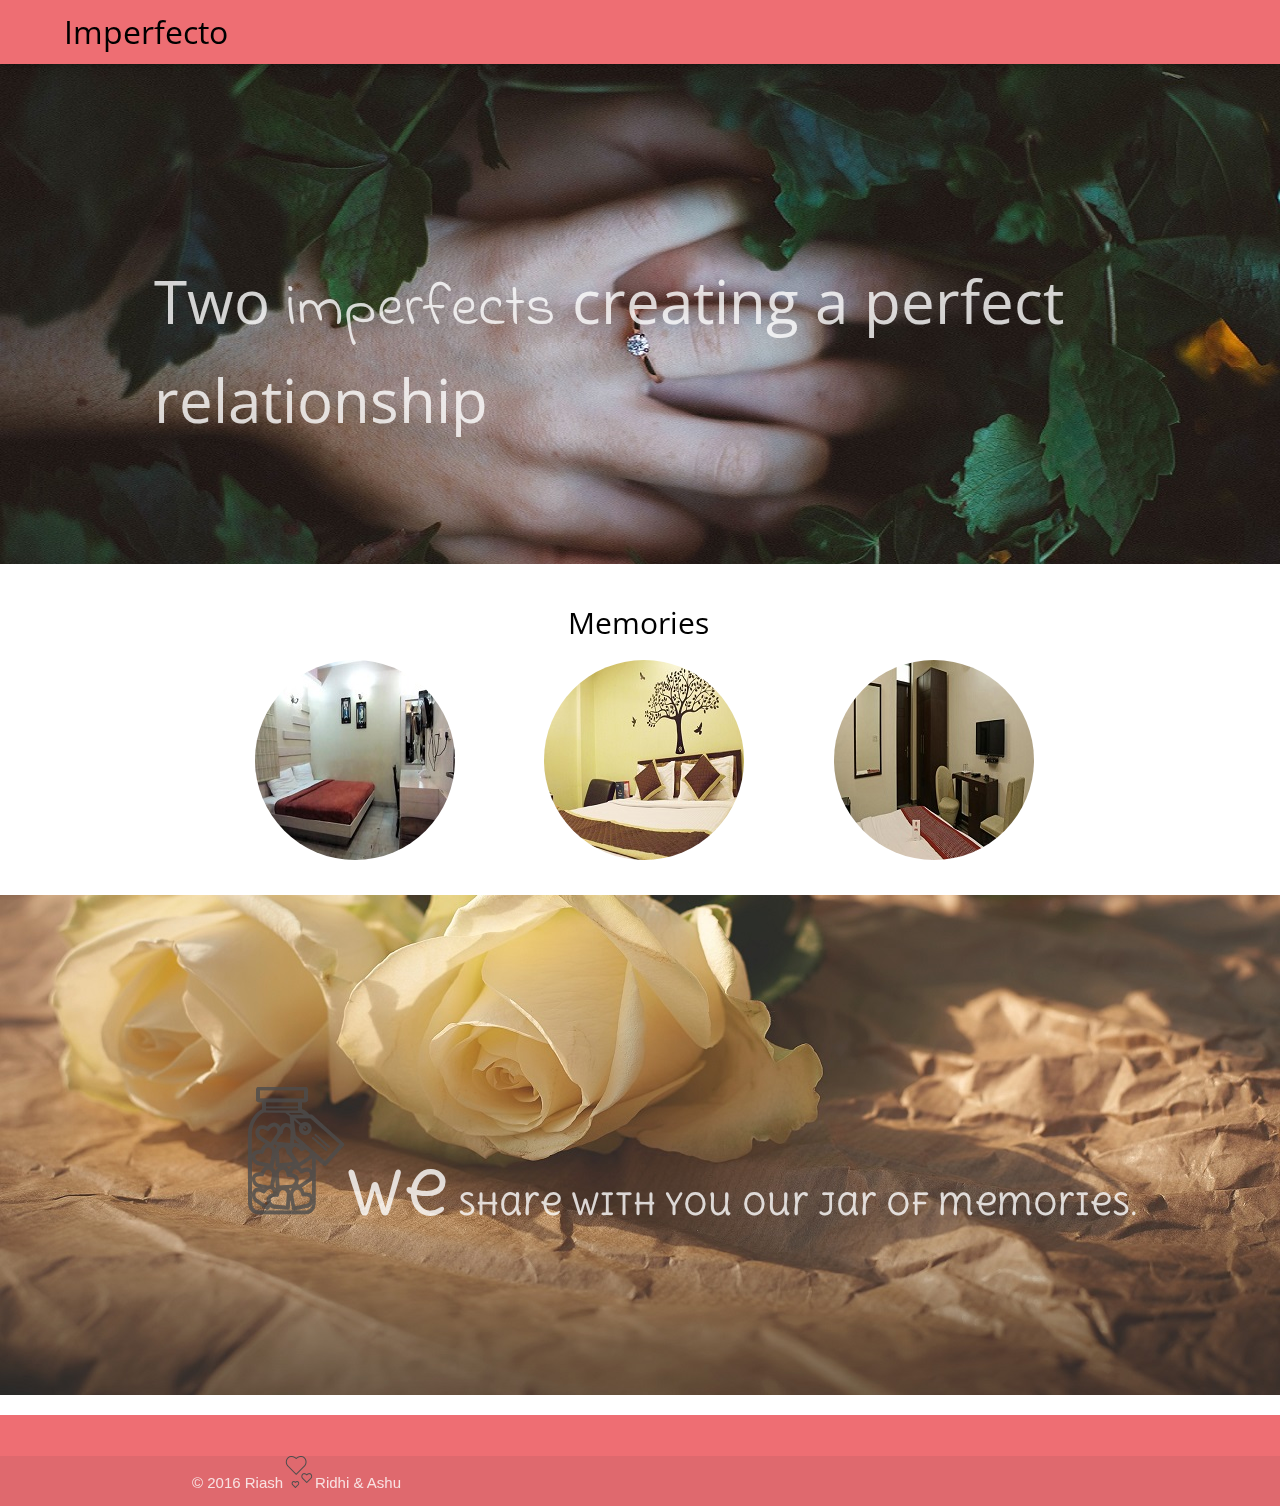
==== index.html @ 9f2d2481 "changesss" ====
<!DOCTYPE html>
<html>
<head>
	<title>Imperfecto</title>
	 <link href="http://fonts.googleapis.com/icon?family=Material+Icons" rel="stylesheet">
      <!--Import materialize.css-->
      <link type="text/css" rel="stylesheet" href="materialize.min.css" />
      <link href="https://fonts.googleapis.com/css?family=Open+Sans+Condensed:300" rel="stylesheet">
      <link href="https://fonts.googleapis.com/css?family=Indie+Flower" rel="stylesheet">
      <link href="https://fonts.googleapis.com/css?family=Delius+Unicase" rel="stylesheet">

</head>
<style type="text/css">
  .memories{
    list-style-type: none;
  }
  .mem{
    float: left;

  }
  .m1{
    height: 200px;
    width: 200px;
    border-radius: 50%;
    background-image: url('hotel.jpg');
    
    background-color: #000;
  }
  .m2{
    height: 200px;
    width: 200px;
    border-radius: 50%;
    background-image: url('hotel2.jpg');
    
    background-color: #000;
  }
  .m3{
    height: 200px;
    width: 200px;
    border-radius: 50%;
    background-image: url('hotel3.jpg');
    
    background-color: #000;
  }
</style>
<body>
<nav >
    <div class="nav-wrapper" style="background-color: : #91f993">
      <a href="#" class="brand-logo" style="font-family: 'Open Sans Condensed', sans-serif;color: #000;margin-left:5%">Imperfecto</a>
      
    </div>
  </nav>

 <div class="parallax-container">
    <div class="parallax"><img src="newbg.jpg" ></div>
    <div class="tag"><p style="font-family: 'Open Sans Condensed', sans-serif;color: #fff;font-size: 60px;margin-left:12%;margin-top: 15%;opacity: 0.8 ">Two <span style="font-family: 'Indie Flower', cursive;">imperfects</span> creating a perfect relationship</p></div>
  </div>
  <div class="section white">
    <div class="row container">
      <h2 class="header" style="font-family: 'Open Sans Condensed', sans-serif;color: #000;font-size:30px;margin-left: 42% ">Memories</h2>
      <ul class="memories">
      <li class="mem" style="margin-left: 7%">
      <div class="m1"></div>
      </li>
      <li class="mem" style="margin-left: 10%">
       <div class="m2"></div>
       </li>
       <li class="mem" style="margin-left: 10%">
       <div class="m3"></div>
       </li>
      </ul>
      <p class="grey-text text-darken-3 lighten-3"></p>
    </div>
  </div>
  <div class="parallax-container">
    <div class="parallax"><img src="bg2.jpg"></div>
     <div class="tag"><p style="font-family: 'Delius Unicase', cursive;color: #fff;font-size: 30px;margin-left:17%;margin-top: 15%;opacity: 0.8 "><img src="jar.png"><span style="font-size: 60px">We</span> share with you our jar of memories.</p></div>
  </div>
<footer class="page-footer">
          <div class="container">
            <div class="row">
              <div class="col l6 s12">
               
              </div>
              <div class="col l4 offset-l2 s12">
            
               
              </div>
            </div>
          </div>
          <div class="footer-copyright">
            <div class="container">
            © 2016 Riash<img src="heart.png">Ridhi  & Ashu
            <a class="grey-text text-lighten-4 right" href="#!"></a>
            </div>
          </div>
        </footer>
            


</body>
<script type="text/javascript" src="jquery.js"></script>
      <script type="text/javascript" src="materialize.min.js"></script>
      <script type="text/javascript" src="main.js"></script>
</html>
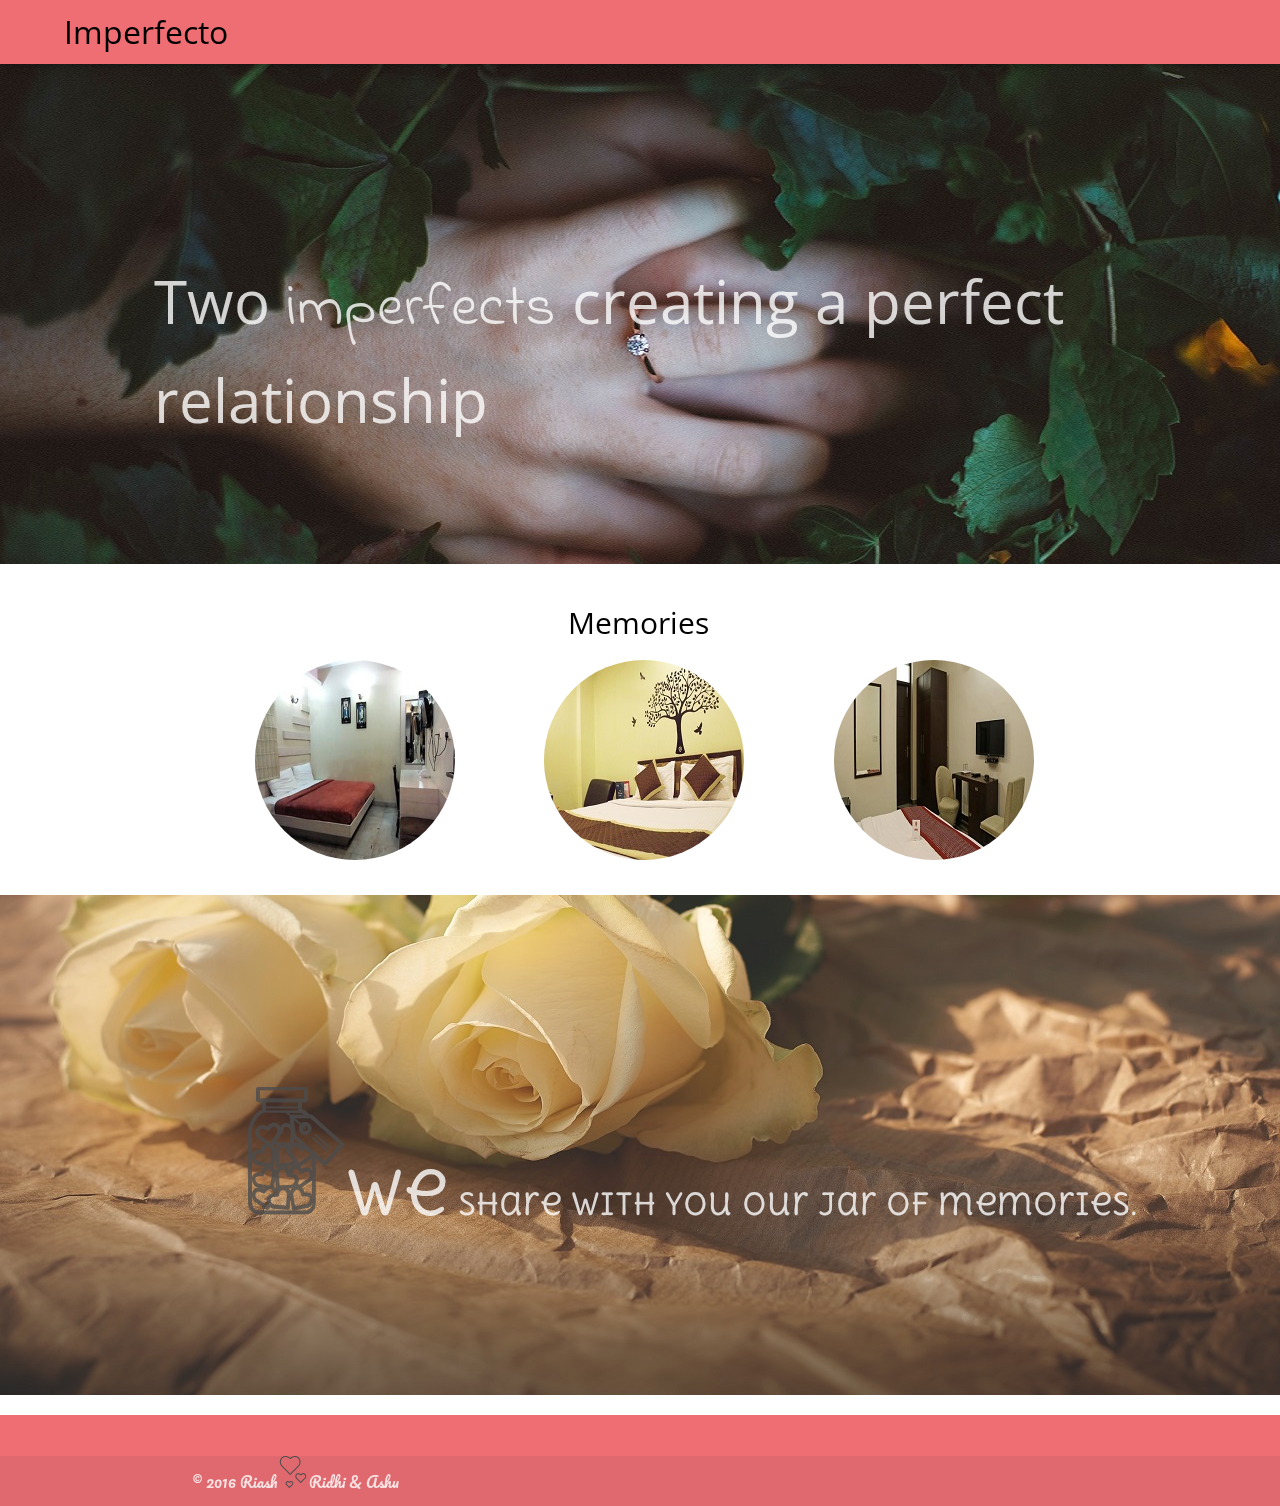
==== commit f5f0e633: "changesssd" ====
--- a/index.html
+++ b/index.html
@@ -8,6 +8,7 @@
       <link href="https://fonts.googleapis.com/css?family=Open+Sans+Condensed:300" rel="stylesheet">
       <link href="https://fonts.googleapis.com/css?family=Indie+Flower" rel="stylesheet">
       <link href="https://fonts.googleapis.com/css?family=Delius+Unicase" rel="stylesheet">
+      <link href="https://fonts.googleapis.com/css?family=Pacifico" rel="stylesheet">
 
 </head>
 <style type="text/css">
@@ -89,7 +90,7 @@
             </div>
           </div>
           <div class="footer-copyright">
-            <div class="container">
+            <div class="container" style="font-family: 'Pacifico', cursive;">
             © 2016 Riash<img src="heart.png">Ridhi  & Ashu
             <a class="grey-text text-lighten-4 right" href="#!"></a>
             </div>
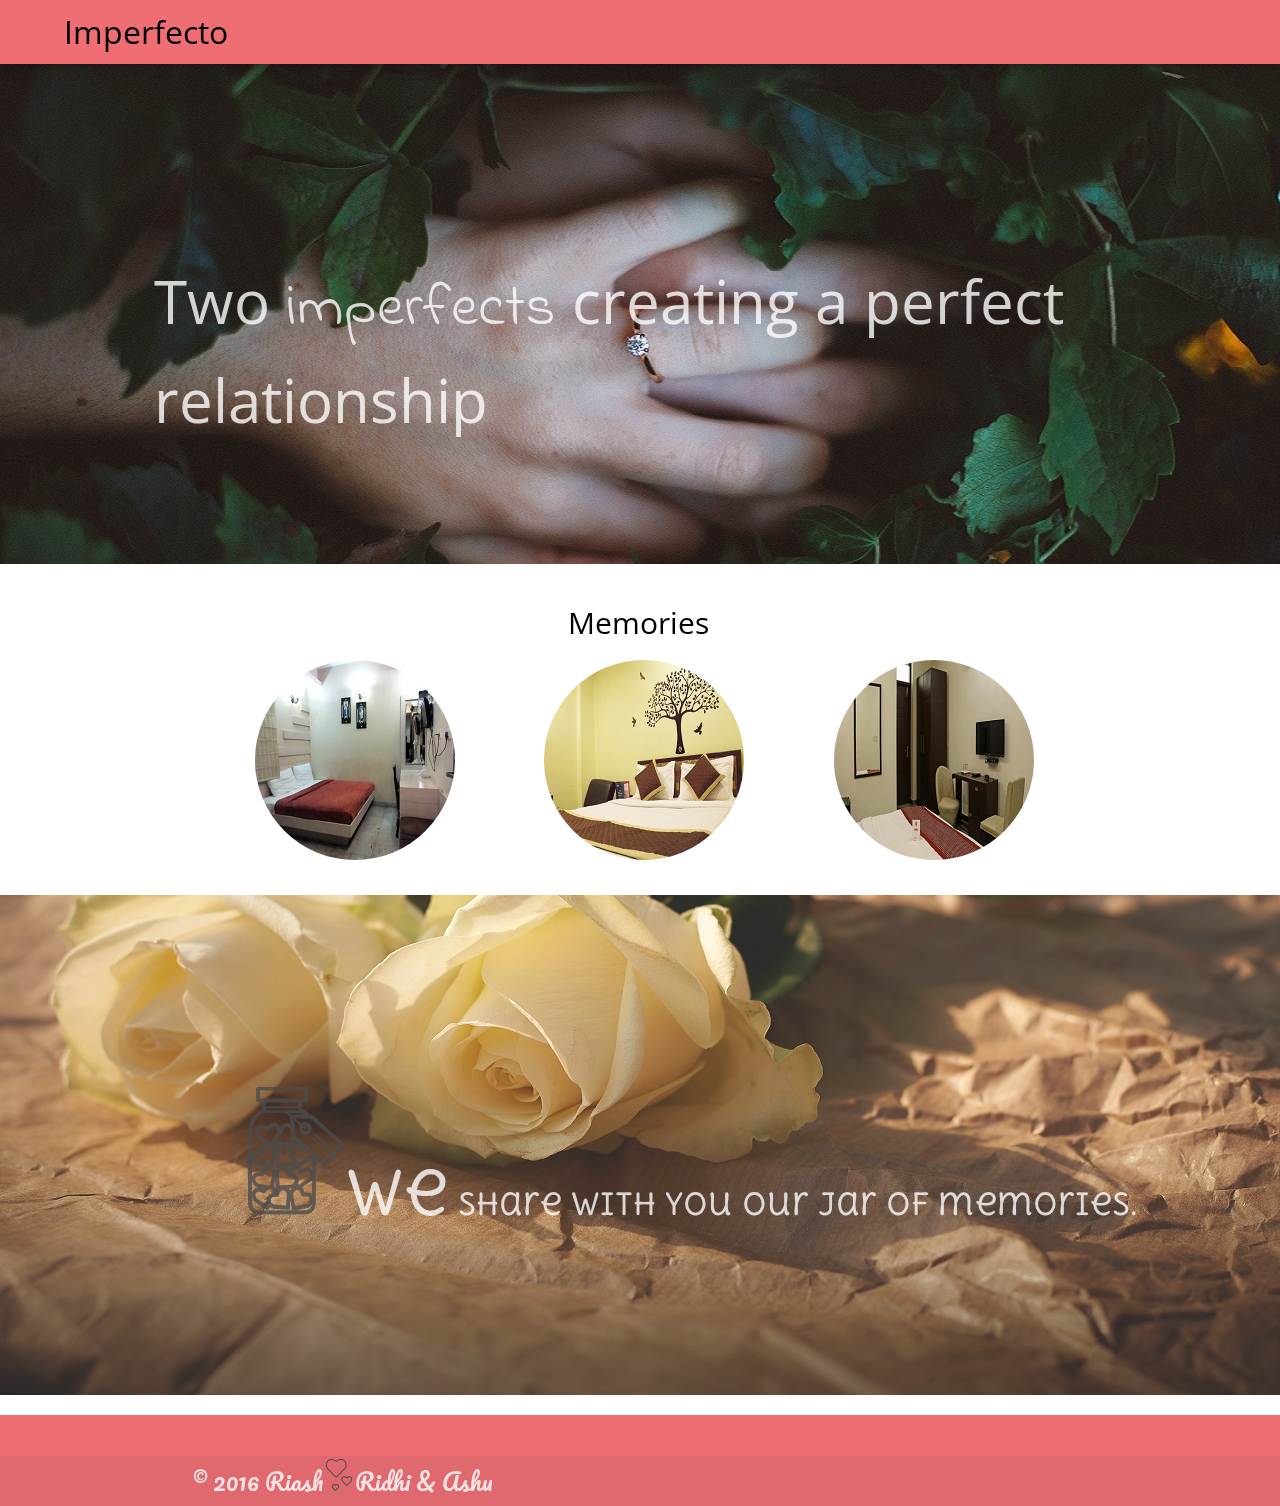
==== commit 3687749b: "changesssde" ====
--- a/index.html
+++ b/index.html
@@ -90,7 +90,7 @@
             </div>
           </div>
           <div class="footer-copyright">
-            <div class="container" style="font-family: 'Pacifico', cursive;">
+            <div class="container" style="font-family: 'Pacifico', cursive;font-size: 23px">
             © 2016 Riash<img src="heart.png">Ridhi  & Ashu
             <a class="grey-text text-lighten-4 right" href="#!"></a>
             </div>
